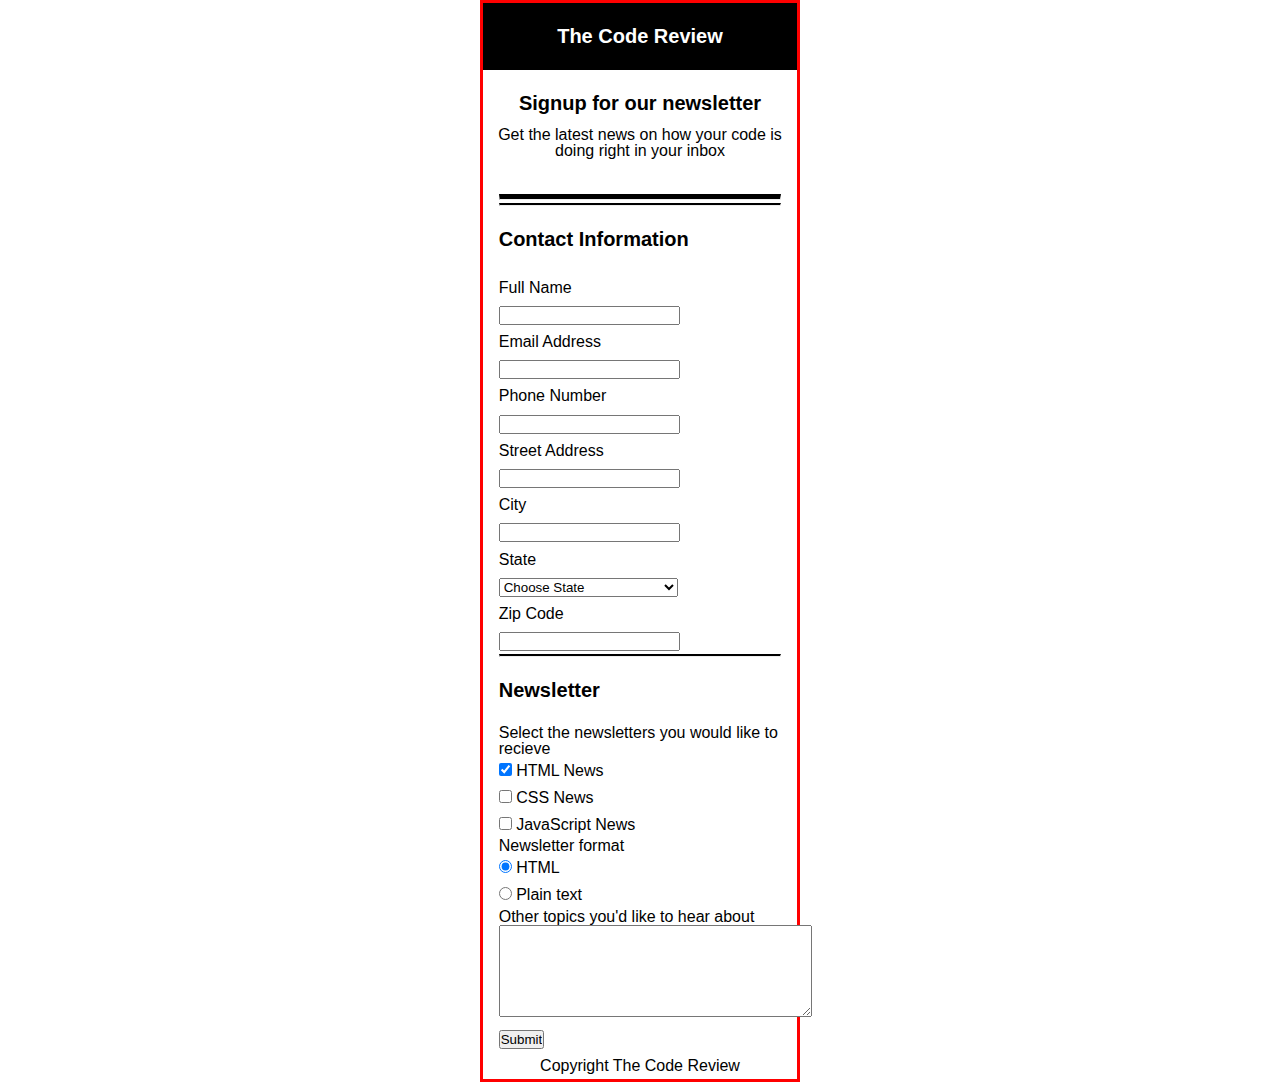
==== FrontEnd-TechDegree/Unit 03 Project/index.html @ 05d15fc4 "Unit 03: Form HTML Added" ====
<!DOCTYPE html>
<html lang="en">
<head>
  <meta charset="UTF-8">
  <meta name="viewport" content="width=device-width, initial-scale=1.0">
  <meta http-equiv="X-UA-Compatible" content="ie=edge">
  <link rel="stylesheet" href="css/styles.css">
  <title>The Code Review Signup</title>
</head>
<body>
  <div class="main-container">
    <header>
      <h1>The Code Review</h1>
    </header>

    <section>
      <h2>Signup for our newsletter</h2>
      <p>Get the latest news on how your code is doing right in your inbox</p>
    </section>
    
    <form action="" method="get" >
      <hr class="top-hr">
      <hr class="btm-hr">
  
      <h3>Contact Information</h3>
  
      <div class="form-example">
        <label for="name">Full Name</label>
        <br>
        <input type="text" name="name" id="name" required>
      </div>
      
      <div class="form-example">
        <label for="email">Email Address</label>
        <br>
        <input type="email" name="email" id="email" required>
      </div>

      <div class="form-example">
        <label for="number">Phone Number</label>
        <br>
        <input type="text" name="number" id="number" required>
      </div>

      <div class="form-example">
        <label for="address">Street Address</label>
        <br>
        <input type="text" name="address" id="address" required>
      </div>

      <div class="form-example">
        <label for="city">City</label>
        <br>
        <input type="text" name="city" id="city" required>
      </div>
      
      <label for="state">State</label>
      <br>
      <select id="state" name="state">
        <option value="Choose State">Choose State</option>
        <option value="Alabama">Alabama</option>
        <option value="Alaska">Alaska</option>
        <option value="Arizona">Arizona</option>
        <option value="Arkansas">Arkansas</option>
        <option value="California">California</option>
        <option value="Colorado">Colorado</option>
        <option value="Connecticut">Connecticut</option>
        <option value="Delaware">Delaware</option>
        <option value="District of Columbia">District of Columbia</option>
        <option value="Florida">Florida</option>
        <option value="Georgia">Georgia</option>
        <option value="Guam">Guam</option>
        <option value="Hawaii">Hawaii</option>
        <option value="Idaho">Idaho</option>
        <option value="Illinois">Illinois</option>
        <option value="Indiana">Indiana</option>
        <option value="Iowa">Iowa</option>
        <option value="Kansas">Kansas</option>
        <option value="Kentucky">Kentucky</option>
        <option value="Louisiana">Louisiana</option>
        <option value="Maine">Maine</option>
        <option value="Maryland">Maryland</option>
        <option value="Massachusetts">Massachusetts</option>
        <option value="Michigan">Michigan</option>
        <option value="Minnesota">Minnesota</option>
        <option value="Mississippi">Mississippi</option>
        <option value="Missouri">Missouri</option>
        <option value="Montana">Montana</option>
        <option value="Nebraska">Nebraska</option>
        <option value="Nevada">Nevada</option>
        <option value="New Hampshire">New Hampshire</option>
        <option value="New Jersey">New Jersey</option>
        <option value="New Mexico">New Mexico</option>
        <option value="New York">New York</option>
        <option value="North Carolina">North Carolina</option>
        <option value="North Dakota">North Dakota</option>
        <option value="Northern Marianas Islands">Northern Marianas Islands</option>
        <option value="Ohio">Ohio</option>
        <option value="Oklahoma">Oklahoma</option>
        <option value="Oregon">Oregon</option>
        <option value="Pennsylvania">Pennsylvania</option>
        <option value="Puerto Rico">Puerto Rico</option>
        <option value="Rhode Island">Rhode Island</option>
        <option value="South Carolina">South Carolina</option>
        <option value="South Dakota">South Dakota</option>
        <option value="Tennessee">Tennessee</option>
        <option value="Texas">Texas</option>
        <option value="Utah">Utah</option>
        <option value="Vermont">Vermont</option>
        <option value="Virginia">Virginia</option>
        <option value="Virgin Islands">Virgin Islands</option>
        <option value="Washington">Washington</option>
        <option value="West Virginia">West Virginia</option>
        <option value="Wisconsin">Wisconsin</option>
        <option value="Wyoming">Wyoming</option></select>

      <div class="form-example">
        <label for="zipcode">Zip Code</label>
        <br>
        <input type="text" name="zipcode" id="zipcode" required>
      </div>

      <hr class="btm-hr">

      <h3>Newsletter</h3>

      <p>Select the newsletters you would like to recieve</p>
      <div>
        <input type="checkbox" id="html" name="news" value="html" checked>
        <label for="html">HTML News</label>
      </div>
      <div>
        <input type="checkbox" id="css" name="news" value="css">
        <label for="css">CSS News</label>
      </div>
      <div>
        <input type="checkbox" id="javascript" name="news" value="javascript">
        <label for="javascript">JavaScript News</label>
      </div>

      <p>Newsletter format</p>
      <div>
        <input type="radio" id="newsletterChoice1"
          name="format" value="html" checked>
        <label for="contactChoice1">HTML</label>
        <br>
        <input type="radio" id="newsletterChoice2"
          name="format" value="plain-text">
        <label for="contactChoice2">Plain text</label>
      </div>

      <p>Other topics you'd like to hear about</p>
      <textarea name="textarea"
      rows="6" cols="37"></textarea>

      <input type="submit" value="Submit">
    </form>

    <footer>
      <p>Copyright The Code Review</p>
    </footer>
  </div>
  
</body>
</html>
---- FrontEnd-TechDegree/Unit 03 Project/css/styles.css ----
/* Reset */
* {
  box-sizing: border-box;
  padding: 0;
  margin: 0;
}

/* Main Styling */

html, body {
  font-family: 'Segoe UI', Tahoma, Geneva, Verdana, sans-serif;
  line-height: 1.7em;
}

.main-container {
  max-width: 320px;
  margin: 0 auto;
  border: 3px solid red;
}

header, section, footer {
  text-align: center;
}

h1, h2, h3 {
  font-size: 20px;
  font-weight: 700;
}

h1 {
  padding: 20px 0 20px 0;
  background-color: black;
  color: #fff;
}

h3 {
  padding: 20px 0;
}

section h2 {
  padding-top: 20px;
  padding-bottom: 10px;
}

section p {
  line-height: 1em;
  padding-bottom: 35px;
}

/* Form */
form {
  width: 90%;
  margin: 0 auto;
}

.top-hr {
  border-top: 5px solid black;
  margin-bottom: 3px;
}

.btm-hr {
  border-top: 2px solid black;
}

form p {
  line-height: 1em;
}
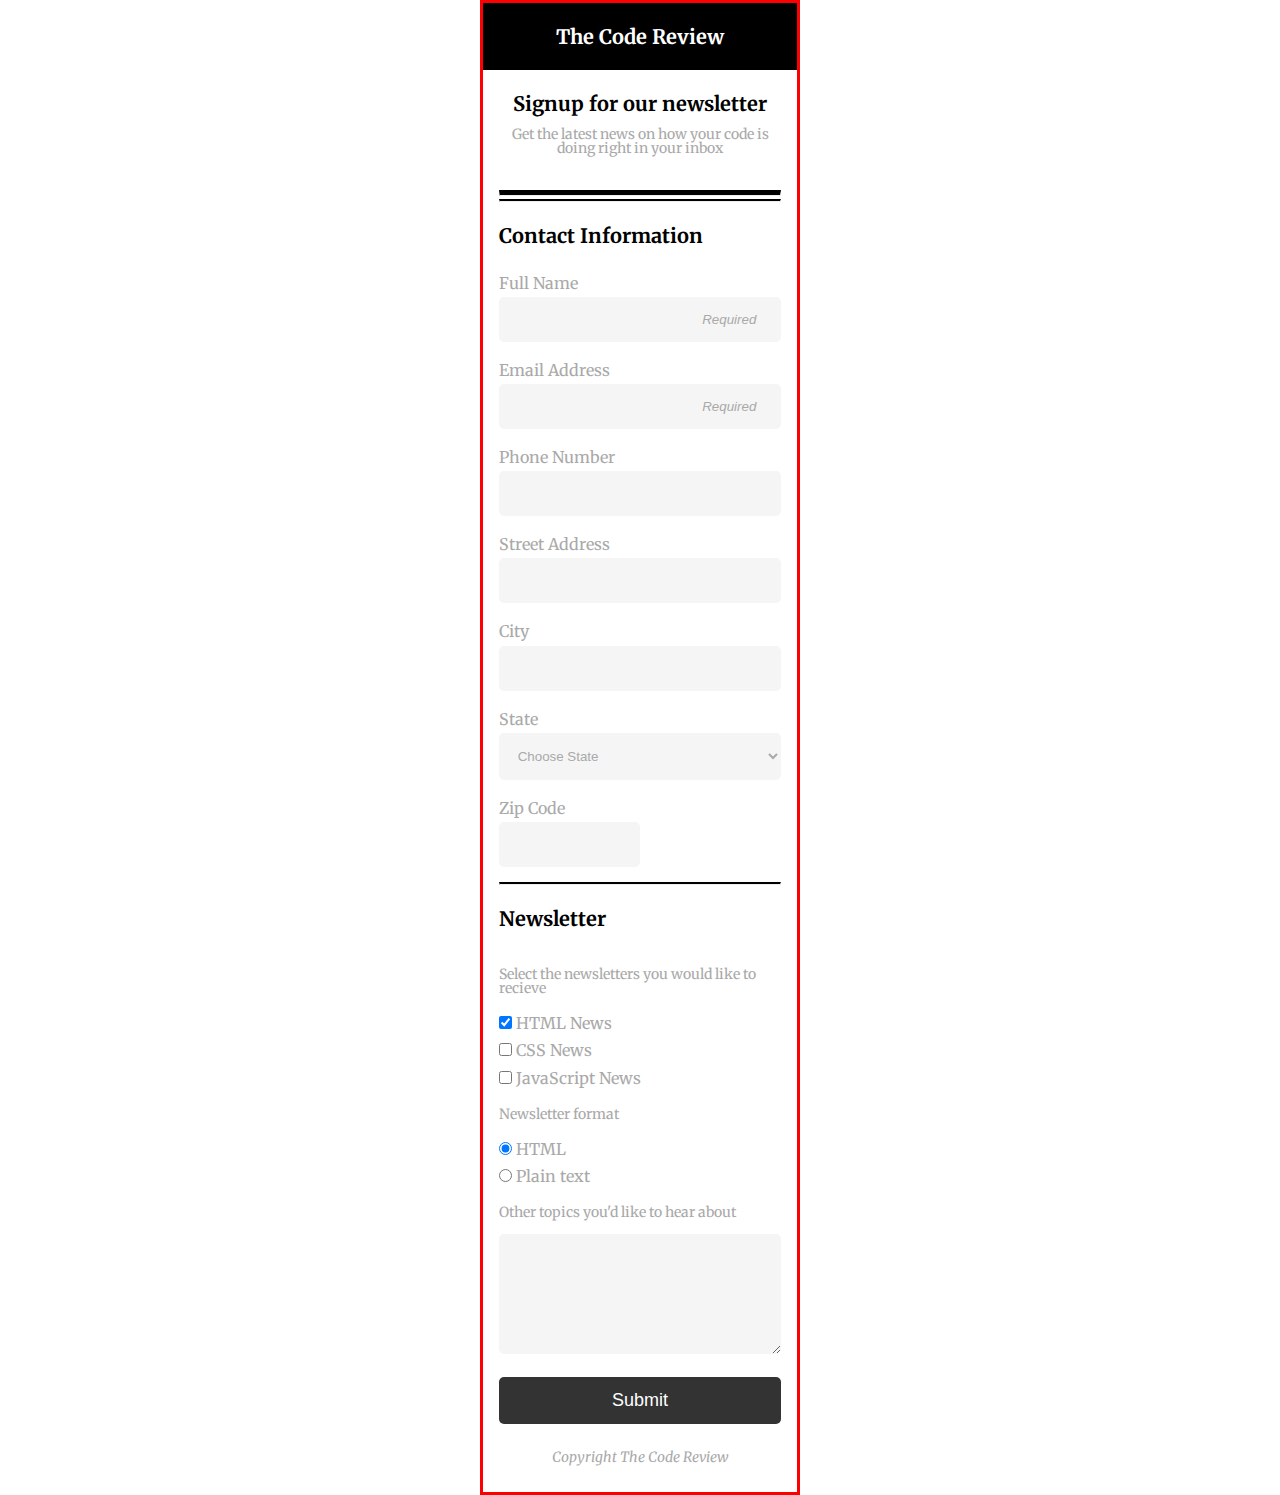
==== commit 6c2c666e: "Unit 03: Mobile View Completed" ====
--- a/FrontEnd-TechDegree/Unit 03 Project/index.html
+++ b/FrontEnd-TechDegree/Unit 03 Project/index.html
@@ -5,6 +5,7 @@
   <meta name="viewport" content="width=device-width, initial-scale=1.0">
   <meta http-equiv="X-UA-Compatible" content="ie=edge">
   <link rel="stylesheet" href="css/styles.css">
+  <link href="https://fonts.googleapis.com/css?family=Merriweather" rel="stylesheet">
   <title>The Code Review Signup</title>
 </head>
 <body>
@@ -22,138 +23,146 @@
       <hr class="top-hr">
       <hr class="btm-hr">
   
-      <h3>Contact Information</h3>
+      <fieldset>
+        <legend>Contact Information</legend>
+
+        <div class="form-example">
+          <label for="name">Full Name</label>
+          <br>
+          <input type="text" name="name" id="name" placeholder="Required" required>
+        </div>
+        
+        <div class="form-example">
+          <label for="email">Email Address</label>
+          <br>
+          <input type="email" name="email" id="email" placeholder="Required" required>
+        </div>
   
-      <div class="form-example">
-        <label for="name">Full Name</label>
-        <br>
-        <input type="text" name="name" id="name" required>
-      </div>
+        <div class="form-example">
+          <label for="number">Phone Number</label>
+          <br>
+          <input type="tel" name="number" id="number">
+        </div>
+  
+        <div class="form-example">
+          <label for="address">Street Address</label>
+          <br>
+          <input type="text" name="address" id="address">
+        </div>
+  
+        <div class="form-example">
+          <label for="city">City</label>
+          <br>
+          <input type="text" name="city" id="city">
+        </div>
+        
+        <div class="form-example">
+          <label for="state">State</label>
+          <br>
+          <select id="state" name="state">
+            <option value="Choose State">Choose State</option>
+            <option value="Alabama">Alabama</option>
+            <option value="Alaska">Alaska</option>
+            <option value="Arizona">Arizona</option>
+            <option value="Arkansas">Arkansas</option>
+            <option value="California">California</option>
+            <option value="Colorado">Colorado</option>
+            <option value="Connecticut">Connecticut</option>
+            <option value="Delaware">Delaware</option>
+            <option value="District of Columbia">District of Columbia</option>
+            <option value="Florida">Florida</option>
+            <option value="Georgia">Georgia</option>
+            <option value="Guam">Guam</option>
+            <option value="Hawaii">Hawaii</option>
+            <option value="Idaho">Idaho</option>
+            <option value="Illinois">Illinois</option>
+            <option value="Indiana">Indiana</option>
+            <option value="Iowa">Iowa</option>
+            <option value="Kansas">Kansas</option>
+            <option value="Kentucky">Kentucky</option>
+            <option value="Louisiana">Louisiana</option>
+            <option value="Maine">Maine</option>
+            <option value="Maryland">Maryland</option>
+            <option value="Massachusetts">Massachusetts</option>
+            <option value="Michigan">Michigan</option>
+            <option value="Minnesota">Minnesota</option>
+            <option value="Mississippi">Mississippi</option>
+            <option value="Missouri">Missouri</option>
+            <option value="Montana">Montana</option>
+            <option value="Nebraska">Nebraska</option>
+            <option value="Nevada">Nevada</option>
+            <option value="New Hampshire">New Hampshire</option>
+            <option value="New Jersey">New Jersey</option>
+            <option value="New Mexico">New Mexico</option>
+            <option value="New York">New York</option>
+            <option value="North Carolina">North Carolina</option>
+            <option value="North Dakota">North Dakota</option>
+            <option value="Northern Marianas Islands">Northern Marianas Islands</option>
+            <option value="Ohio">Ohio</option>
+            <option value="Oklahoma">Oklahoma</option>
+            <option value="Oregon">Oregon</option>
+            <option value="Pennsylvania">Pennsylvania</option>
+            <option value="Puerto Rico">Puerto Rico</option>
+            <option value="Rhode Island">Rhode Island</option>
+            <option value="South Carolina">South Carolina</option>
+            <option value="South Dakota">South Dakota</option>
+            <option value="Tennessee">Tennessee</option>
+            <option value="Texas">Texas</option>
+            <option value="Utah">Utah</option>
+            <option value="Vermont">Vermont</option>
+            <option value="Virginia">Virginia</option>
+            <option value="Virgin Islands">Virgin Islands</option>
+            <option value="Washington">Washington</option>
+            <option value="West Virginia">West Virginia</option>
+            <option value="Wisconsin">Wisconsin</option>
+            <option value="Wyoming">Wyoming</option></select>
+        </div>
+        
+  
+        <div class="form-example">
+          <label for="zipcode">Zip Code</label>
+          <br>
+          <input type="text" name="zipcode" id="zipcode">
+        </div>
+  
+        <hr class="btm-hr">
+      </fieldset>
       
-      <div class="form-example">
-        <label for="email">Email Address</label>
-        <br>
-        <input type="email" name="email" id="email" required>
-      </div>
+      <fieldset>
+        <legend>Newsletter</legend>
 
-      <div class="form-example">
-        <label for="number">Phone Number</label>
-        <br>
-        <input type="text" name="number" id="number" required>
-      </div>
-
-      <div class="form-example">
-        <label for="address">Street Address</label>
-        <br>
-        <input type="text" name="address" id="address" required>
-      </div>
-
-      <div class="form-example">
-        <label for="city">City</label>
-        <br>
-        <input type="text" name="city" id="city" required>
-      </div>
+        <p>Select the newsletters you would like to recieve</p>
+        <div>
+          <input type="checkbox" id="html" name="news" value="html" checked>
+          <label for="html">HTML News</label>
+        </div>
+        <div>
+          <input type="checkbox" id="css" name="news" value="css">
+          <label for="css">CSS News</label>
+        </div>
+        <div>
+          <input type="checkbox" id="javascript" name="news" value="javascript">
+          <label for="javascript">JavaScript News</label>
+        </div>
+  
+        <p>Newsletter format</p>
+        <div>
+          <input type="radio" id="newsletterChoice1"
+            name="format" value="html" checked>
+          <label for="contactChoice1">HTML</label>
+          <br>
+          <input type="radio" id="newsletterChoice2"
+            name="format" value="plain-text">
+          <label for="contactChoice2">Plain text</label>
+        </div>
+  
+        <p>Other topics you'd like to hear about</p>
+        <textarea name="textarea"
+        rows="6" cols="37"></textarea>
+  
+        <input class="btn" type="submit" value="Submit">
+      </fieldset>
       
-      <label for="state">State</label>
-      <br>
-      <select id="state" name="state">
-        <option value="Choose State">Choose State</option>
-        <option value="Alabama">Alabama</option>
-        <option value="Alaska">Alaska</option>
-        <option value="Arizona">Arizona</option>
-        <option value="Arkansas">Arkansas</option>
-        <option value="California">California</option>
-        <option value="Colorado">Colorado</option>
-        <option value="Connecticut">Connecticut</option>
-        <option value="Delaware">Delaware</option>
-        <option value="District of Columbia">District of Columbia</option>
-        <option value="Florida">Florida</option>
-        <option value="Georgia">Georgia</option>
-        <option value="Guam">Guam</option>
-        <option value="Hawaii">Hawaii</option>
-        <option value="Idaho">Idaho</option>
-        <option value="Illinois">Illinois</option>
-        <option value="Indiana">Indiana</option>
-        <option value="Iowa">Iowa</option>
-        <option value="Kansas">Kansas</option>
-        <option value="Kentucky">Kentucky</option>
-        <option value="Louisiana">Louisiana</option>
-        <option value="Maine">Maine</option>
-        <option value="Maryland">Maryland</option>
-        <option value="Massachusetts">Massachusetts</option>
-        <option value="Michigan">Michigan</option>
-        <option value="Minnesota">Minnesota</option>
-        <option value="Mississippi">Mississippi</option>
-        <option value="Missouri">Missouri</option>
-        <option value="Montana">Montana</option>
-        <option value="Nebraska">Nebraska</option>
-        <option value="Nevada">Nevada</option>
-        <option value="New Hampshire">New Hampshire</option>
-        <option value="New Jersey">New Jersey</option>
-        <option value="New Mexico">New Mexico</option>
-        <option value="New York">New York</option>
-        <option value="North Carolina">North Carolina</option>
-        <option value="North Dakota">North Dakota</option>
-        <option value="Northern Marianas Islands">Northern Marianas Islands</option>
-        <option value="Ohio">Ohio</option>
-        <option value="Oklahoma">Oklahoma</option>
-        <option value="Oregon">Oregon</option>
-        <option value="Pennsylvania">Pennsylvania</option>
-        <option value="Puerto Rico">Puerto Rico</option>
-        <option value="Rhode Island">Rhode Island</option>
-        <option value="South Carolina">South Carolina</option>
-        <option value="South Dakota">South Dakota</option>
-        <option value="Tennessee">Tennessee</option>
-        <option value="Texas">Texas</option>
-        <option value="Utah">Utah</option>
-        <option value="Vermont">Vermont</option>
-        <option value="Virginia">Virginia</option>
-        <option value="Virgin Islands">Virgin Islands</option>
-        <option value="Washington">Washington</option>
-        <option value="West Virginia">West Virginia</option>
-        <option value="Wisconsin">Wisconsin</option>
-        <option value="Wyoming">Wyoming</option></select>
-
-      <div class="form-example">
-        <label for="zipcode">Zip Code</label>
-        <br>
-        <input type="text" name="zipcode" id="zipcode" required>
-      </div>
-
-      <hr class="btm-hr">
-
-      <h3>Newsletter</h3>
-
-      <p>Select the newsletters you would like to recieve</p>
-      <div>
-        <input type="checkbox" id="html" name="news" value="html" checked>
-        <label for="html">HTML News</label>
-      </div>
-      <div>
-        <input type="checkbox" id="css" name="news" value="css">
-        <label for="css">CSS News</label>
-      </div>
-      <div>
-        <input type="checkbox" id="javascript" name="news" value="javascript">
-        <label for="javascript">JavaScript News</label>
-      </div>
-
-      <p>Newsletter format</p>
-      <div>
-        <input type="radio" id="newsletterChoice1"
-          name="format" value="html" checked>
-        <label for="contactChoice1">HTML</label>
-        <br>
-        <input type="radio" id="newsletterChoice2"
-          name="format" value="plain-text">
-        <label for="contactChoice2">Plain text</label>
-      </div>
-
-      <p>Other topics you'd like to hear about</p>
-      <textarea name="textarea"
-      rows="6" cols="37"></textarea>
-
-      <input type="submit" value="Submit">
     </form>
 
     <footer>
--- a/FrontEnd-TechDegree/Unit 03 Project/css/styles.css
+++ b/FrontEnd-TechDegree/Unit 03 Project/css/styles.css
@@ -7,8 +7,9 @@
 
 /* Main Styling */
 
-html, body {
-  font-family: 'Segoe UI', Tahoma, Geneva, Verdana, sans-serif;
+html, 
+body {
+  font-family: 'Merriweather', serif;
   line-height: 1.7em;
 }
 
@@ -18,11 +19,16 @@
   border: 3px solid red;
 }
 
-header, section, footer {
+header, 
+section, 
+footer {
   text-align: center;
 }
 
-h1, h2, h3 {
+h1, 
+h2, 
+h3, 
+legend {
   font-size: 20px;
   font-weight: 700;
 }
@@ -33,8 +39,21 @@
   color: #fff;
 }
 
-h3 {
+legend {
   padding: 20px 0;
+}
+
+p {
+  font-size: 14px;
+}
+
+p, label, select {
+  color: darkgrey;
+}
+
+section {
+  width: 90%;
+  margin: 0 auto;
 }
 
 section h2 {
@@ -53,6 +72,22 @@
   margin: 0 auto;
 }
 
+fieldset {
+  border: none;
+}
+
+fieldset p {
+  padding: 15px 0;
+}
+
+label {
+  padding: 10px 0;
+}
+
+textarea {
+  margin-bottom: 15px;
+}
+
 .top-hr {
   border-top: 5px solid black;
   margin-bottom: 3px;
@@ -64,4 +99,63 @@
 
 form p {
   line-height: 1em;
-}+}
+
+input[type='text'], 
+input[type='email'], 
+input[type='tel'], 
+select, 
+textarea {
+  width: 100%;
+  padding: 15px;
+  border: none;
+  border-radius: 5px;
+  background-color: #F5F5F5;
+}
+
+#zipcode {
+  width: 50%;
+}
+
+.form-example {
+  margin-bottom: 15px;
+}
+
+::-webkit-input-placeholder { /* Chrome/Opera/Safari */
+  text-align: right;
+  color: darkgrey;
+  font-style: italic;
+  padding-right: 10px;
+}
+::-moz-placeholder { /* Firefox 19+ */
+  text-align: right;
+  color: darkgrey;
+  font-style: italic;
+  padding-right: 10px;
+}
+
+.btn {
+  width: 100%;
+  display: inline-block;
+  font-size: 18px;
+  color: #fff;
+  background: #333;
+  padding: 13px 20px;
+  border: none;
+  border-radius: 5px;
+  cursor: pointer;
+}
+
+/* Footer */
+footer {
+  font-style: italic;
+  padding: 20px;
+}
+
+/* Media Query 768+ px */
+@media screen and (min-width: 768px) {
+
+
+
+
+}
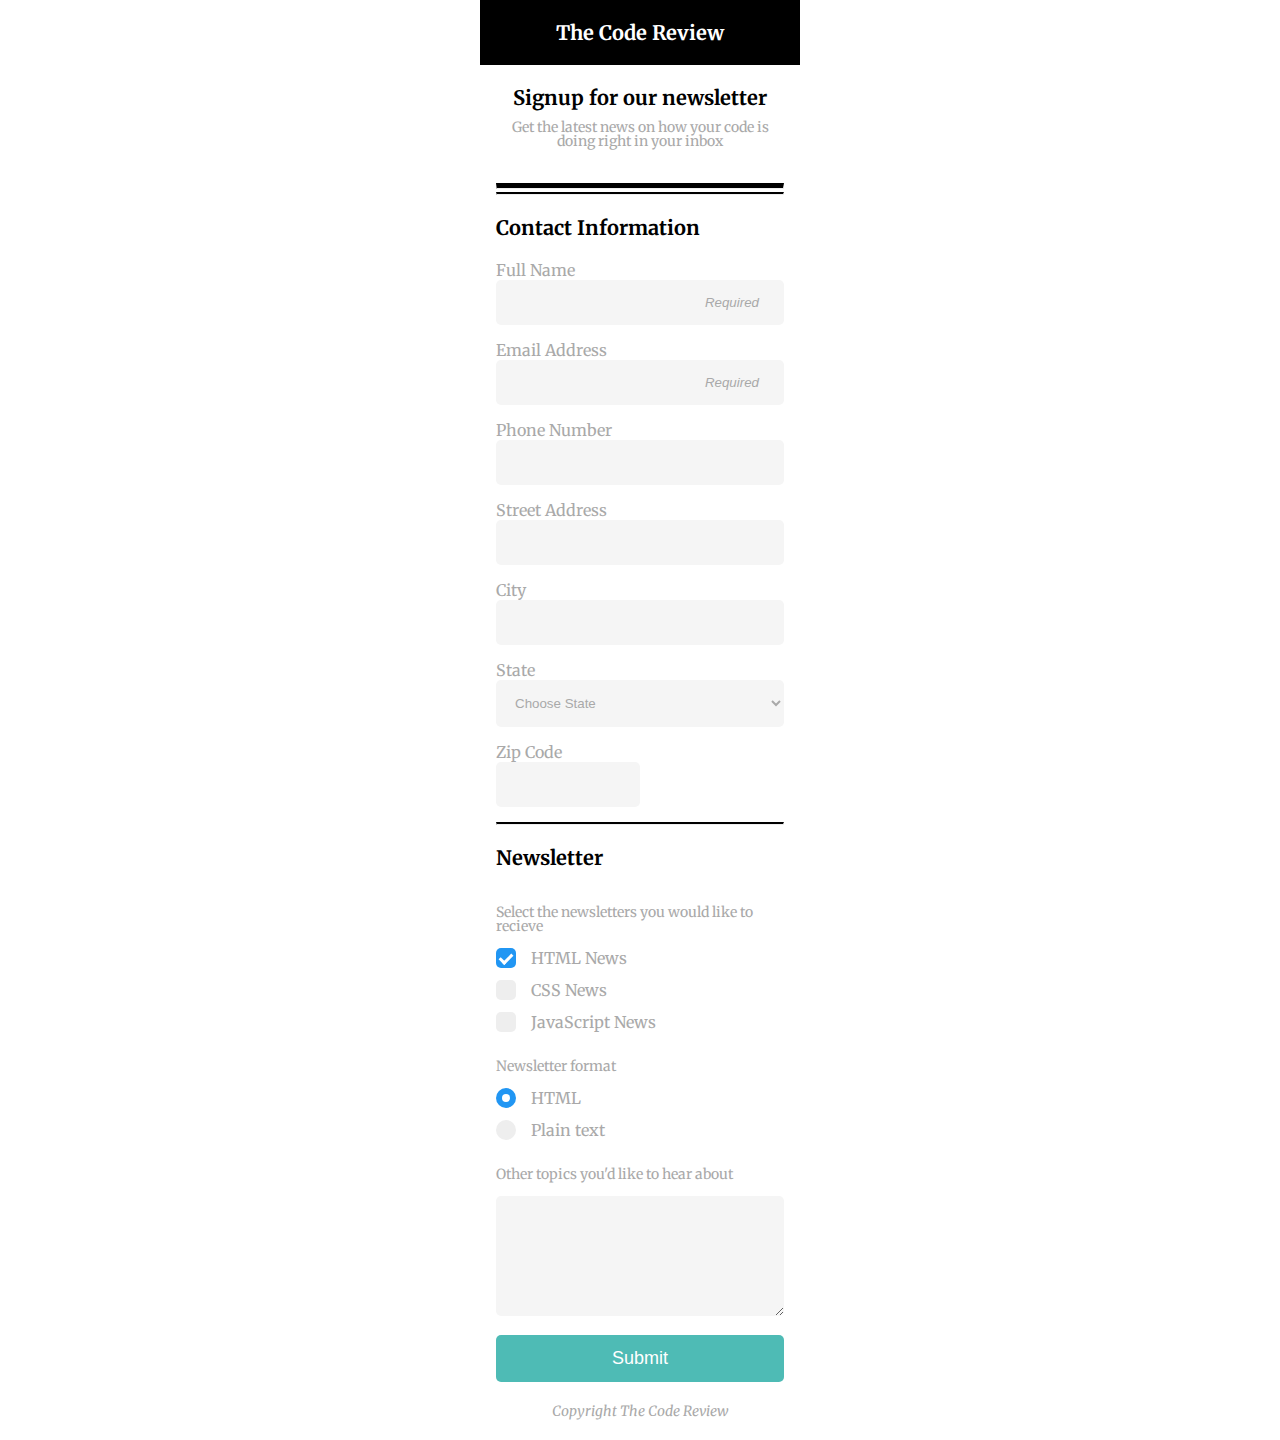
==== commit 42b3b3e8: "Unit 03: Added Custom Radio & Checkbox" ====
--- a/FrontEnd-TechDegree/Unit 03 Project/index.html
+++ b/FrontEnd-TechDegree/Unit 03 Project/index.html
@@ -132,29 +132,34 @@
         <legend>Newsletter</legend>
 
         <p>Select the newsletters you would like to recieve</p>
-        <div>
-          <input type="checkbox" id="html" name="news" value="html" checked>
-          <label for="html">HTML News</label>
-        </div>
-        <div>
+
+        <label class="container" for="html">HTML News
+          <input type="checkbox" checked="checked" id="html" name="news" value="html">
+          <span class="checkmark-box"></span>
+        </label>
+        <label class="container" for="css">CSS News
           <input type="checkbox" id="css" name="news" value="css">
-          <label for="css">CSS News</label>
-        </div>
-        <div>
+          <span class="checkmark-box"></span>
+        </label>
+        <label class="container" for="javascript">JavaScript News
           <input type="checkbox" id="javascript" name="news" value="javascript">
-          <label for="javascript">JavaScript News</label>
-        </div>
-  
+          <span class="checkmark-box"></span>
+        </label>
+
         <p>Newsletter format</p>
-        <div>
-          <input type="radio" id="newsletterChoice1"
-            name="format" value="html" checked>
-          <label for="contactChoice1">HTML</label>
-          <br>
+
+        <label class="container" for="newsletterChoice1">HTML
+          <input type="radio" checked="checked" id="newsletterChoice1"
+          name="format" value="html">
+          <span class="checkmark"></span>
+        </label>
+        <label class="container" for="newsletterChoice2">Plain text
           <input type="radio" id="newsletterChoice2"
-            name="format" value="plain-text">
-          <label for="contactChoice2">Plain text</label>
-        </div>
+          name="format" value="plain-text">
+          <span class="checkmark"></span>
+        </label>
+
+
   
         <p>Other topics you'd like to hear about</p>
         <textarea name="textarea"
--- a/FrontEnd-TechDegree/Unit 03 Project/css/styles.css
+++ b/FrontEnd-TechDegree/Unit 03 Project/css/styles.css
@@ -10,13 +10,11 @@
 html, 
 body {
   font-family: 'Merriweather', serif;
-  line-height: 1.7em;
 }
 
 .main-container {
   max-width: 320px;
   margin: 0 auto;
-  border: 3px solid red;
 }
 
 header, 
@@ -139,7 +137,7 @@
   display: inline-block;
   font-size: 18px;
   color: #fff;
-  background: #333;
+  background: #4ebbb5;
   padding: 13px 20px;
   border: none;
   border-radius: 5px;
@@ -152,6 +150,120 @@
   padding: 20px;
 }
 
+/* CUSTOM CHECKBOX */
+/* The container */
+.container {
+  display: block;
+  position: relative;
+  padding: 0 0 0 35px;
+  margin-bottom: 12px;
+  cursor: pointer;
+  font-size: 16px;
+  -webkit-user-select: none;
+  -moz-user-select: none;
+  -ms-user-select: none;
+  user-select: none;
+}
+
+/* Hide the browser's default checkbox */
+.container input {
+  position: absolute;
+  opacity: 0;
+  cursor: pointer;
+  height: 0;
+  width: 0;
+}
+
+/* Create a custom checkbox */
+.checkmark-box {
+  position: absolute;
+  top: 0;
+  left: 0;
+  height: 20px;
+  width: 20px;
+  background-color: #eee;
+  border-radius: 5px;
+}
+
+/* On mouse-over, add a grey background color */
+.container:hover input ~ .checkmark-box {
+  background-color: #ccc;
+}
+
+/* When the checkbox is checked, add a blue background */
+.container input:checked ~ .checkmark-box {
+  background-color: #2196F3;
+}
+
+/* Create the checkmark/indicator (hidden when not checked) */
+.checkmark-box:after {
+  content: "";
+  position: absolute;
+  display: none;
+}
+
+/* Show the checkmark when checked */
+.container input:checked ~ .checkmark-box:after {
+  display: block;
+}
+
+/* Style the checkmark/indicator */
+.container .checkmark-box:after {
+  left: 6px;
+  top: 3px;
+  width: 5px;
+  height: 10px;
+  border: solid white;
+  border-width: 0 3px 3px 0;
+  -webkit-transform: rotate(45deg);
+  -ms-transform: rotate(45deg);
+  transform: rotate(45deg);
+}
+
+/* CUSTOM RADIO BUTTON */
+/* Create a custom radio button */
+.checkmark {
+  position: absolute;
+  top: 0;
+  left: 0;
+  height: 20px;
+  width: 20px;
+  background-color: #eee;
+  border-radius: 50%;
+}
+
+/* On mouse-over, add a grey background color */
+.container:hover input ~ .checkmark {
+  background-color: #ccc;
+}
+
+/* When the radio button is checked, add a blue background */
+.container input:checked ~ .checkmark {
+  background-color: #2196F3;
+}
+
+/* Create the indicator (the dot/circle - hidden when not checked) */
+.checkmark:after {
+  content: "";
+  position: absolute;
+  display: none;
+}
+
+/* Show the indicator (dot/circle) when checked */
+.container input:checked ~ .checkmark:after {
+  display: block;
+}
+
+/* Style the indicator (dot/circle) */
+.container .checkmark:after {
+ 	top: 6px;
+	left: 6px;
+	width: 8px;
+	height: 8px;
+	border-radius: 50%;
+	background: white;
+}
+
 /* Media Query 768+ px */
 @media screen and (min-width: 768px) {
 
